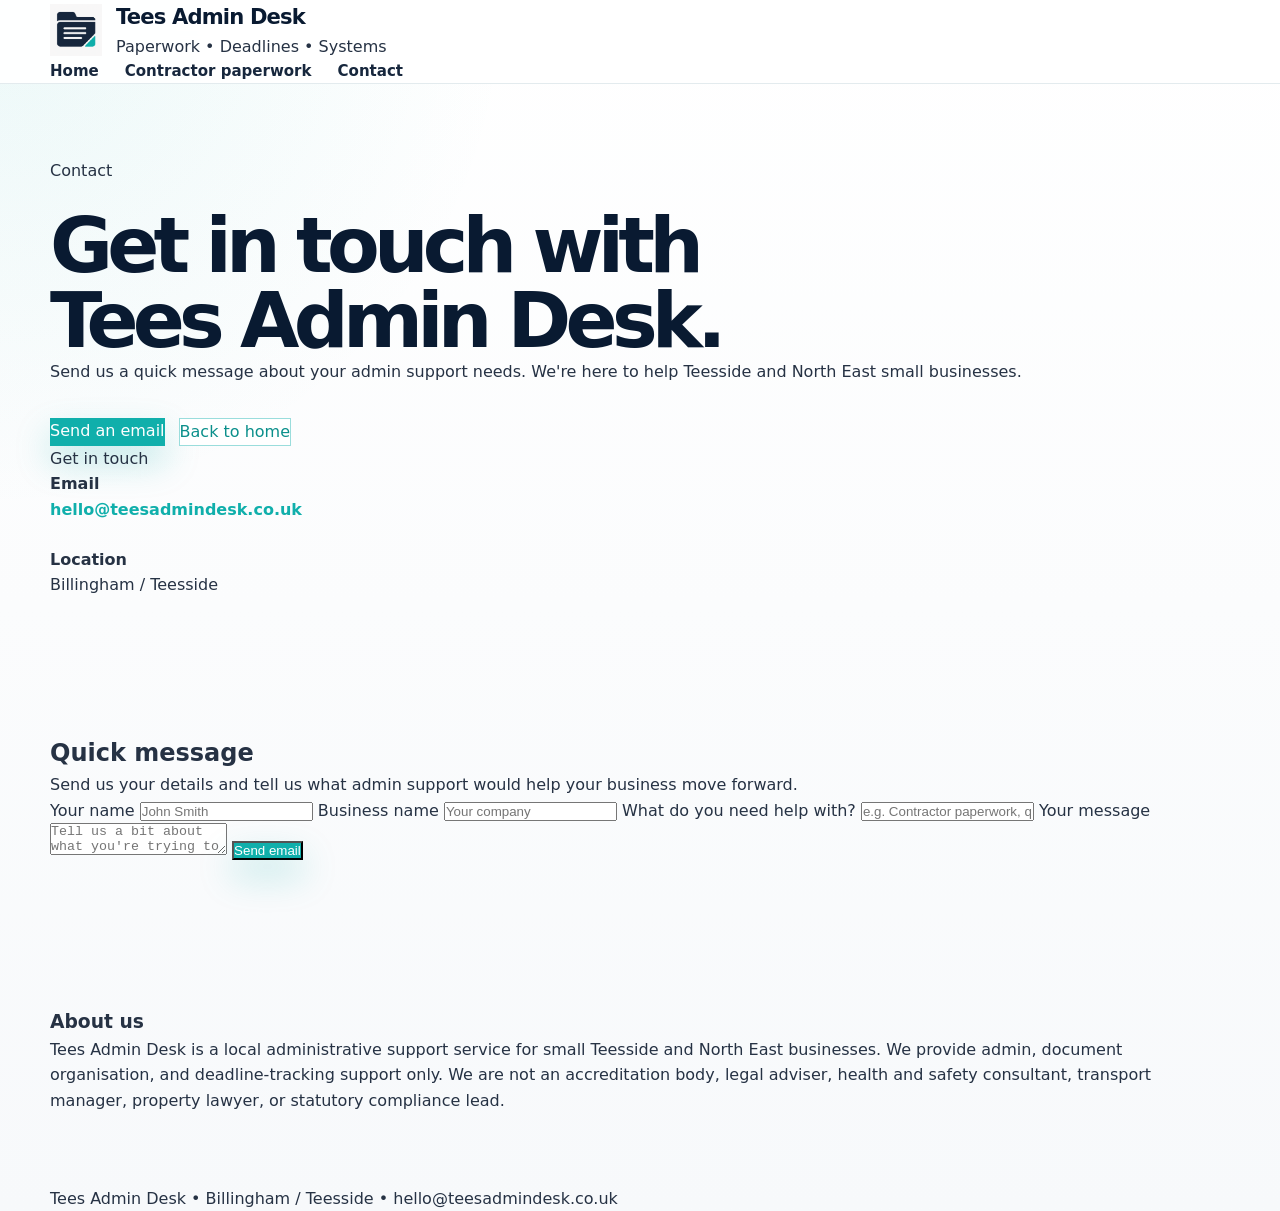
==== contact.html @ b33e205f "innit" ====
<!DOCTYPE html>
<html lang="en">
<head>
  <meta charset="UTF-8" />
  <meta name="viewport" content="width=device-width, initial-scale=1.0" />
  <title>Contact | Tees Admin Desk</title>
  <link rel="stylesheet" href="styles.css" />
</head>
<body>
  <header class="site-header">
    <div class="container">
      <a class="brand" href="index.html">
        <img src="assets/Logo.png" alt="" class="brand-logo" />
        <div class="brand-text">
          <p class="brand-name">Tees Admin Desk</p>
          <p class="tagline">Paperwork • Deadlines • Systems</p>
        </div>
      </a>
      <nav class="site-nav" aria-label="Main navigation">
        <a href="index.html">Home</a>
        <a href="contractor-paperwork.html">Contractor paperwork</a>
        <a href="contact.html">Contact</a>
      </nav>
    </div>
  </header>

  <main class="container">
    <!-- Hero -->
    <section class="hero">
      <div class="hero-content">
        <div>
          <p class="overline">Contact</p>
          <h1>Get in touch with Tees Admin Desk.</h1>
          <p>Send us a quick message about your admin support needs. We're here to help Teesside and North East small businesses.</p>
          <div class="hero-actions">
            <a class="link-button btn-primary" href="mailto:hello@teesadmindesk.co.uk">Send an email</a>
            <a class="link-button btn-secondary" href="index.html">Back to home</a>
          </div>
        </div>
        <div class="contact-panel">
          <p class="overline">Get in touch</p>
          <p><strong>Email</strong></p>
          <p><a href="mailto:hello@teesadmindesk.co.uk" style="color: var(--teal); font-weight: 600;">hello@teesadmindesk.co.uk</a></p>
          <p style="margin-top: 1.5rem;"><strong>Location</strong></p>
          <p>Billingham / Teesside</p>
        </div>
      </div>
    </section>

    <!-- Contact form section -->
    <section class="section section-alt">
      <h2>Quick message</h2>
      <p class="lead">Send us your details and tell us what admin support would help your business move forward.</p>
      
      <div class="section-grid">
        <div class="contact-panel">
          <form action="mailto:hello@teesadmindesk.co.uk" method="post" enctype="text/plain">
            <label for="name">Your name</label>
            <input type="text" id="name" name="Name" placeholder="John Smith" required />
            
            <label for="business">Business name</label>
            <input type="text" id="business" name="Business" placeholder="Your company" />
            
            <label for="type">What do you need help with?</label>
            <input type="text" id="type" name="Help with" placeholder="e.g. Contractor paperwork, quote follow-up..." />
            
            <label for="message">Your message</label>
            <textarea id="message" name="Message" placeholder="Tell us a bit about what you're trying to organise..."></textarea>
            
            <button type="submit" class="btn-primary">Send email</button>
          </form>
        </div>
      </div>
    </section>

    <!-- Disclaimer -->
    <section class="section">
      <div class="card">
        <h3>About us</h3>
        <p>Tees Admin Desk is a local administrative support service for small Teesside and North East businesses. We provide admin, document organisation, and deadline-tracking support only. We are not an accreditation body, legal adviser, health and safety consultant, transport manager, property lawyer, or statutory compliance lead.</p>
      </div>
    </section>
  </main>

  <footer class="footer">
    <div class="container">
      <p>Tees Admin Desk • Billingham / Teesside • hello@teesadmindesk.co.uk</p>
    </div>
  </footer>
</body>
</html>
---- styles.css ----
:root {
  --navy: #17273d;
  --navy-dark: #091a31;
  --teal: #10afab;
  --teal-dark: #0b8f8b;
  --teal-soft: #e8fbfa;
  --bg: #f7f9fb;
  --white: #ffffff;
  --border: #dde6ea;
  --text: #263244;
  --muted: #5f6b7a;
  --shadow: 0 20px 60px rgba(9, 26, 49, 0.12);
  --shadow-soft: 0 12px 35px rgba(9, 26, 49, 0.08);
  --radius-lg: 28px;
  --radius-md: 18px;
  --radius-sm: 12px;
  --container: 1180px;
}

* {
  box-sizing: border-box;
  margin: 0;
  padding: 0;
}

html {
  scroll-behavior: smooth;
}

body {
  font-family: "Inter", system-ui, -apple-system, BlinkMacSystemFont, "Segoe UI", sans-serif;
  background:
    radial-gradient(circle at top left, rgba(16, 175, 171, 0.08), transparent 32rem),
    linear-gradient(180deg, #ffffff 0%, var(--bg) 100%);
  color: var(--text);
  line-height: 1.6;
}

img {
  max-width: 100%;
  display: block;
}

a {
  color: inherit;
  text-decoration: none;
}

.container {
  width: min(var(--container), calc(100% - 40px));
  margin-inline: auto;
}

.site-header {
  position: sticky;
  top: 0;
  z-index: 50;
  background: rgba(255, 255, 255, 0.92);
  backdrop-filter: blur(18px);
  border-bottom: 1px solid rgba(221, 230, 234, 0.8);
}

.header-inner {
  min-height: 86px;
  display: flex;
  align-items: center;
  gap: 32px;
}

.brand {
  display: flex;
  align-items: center;
  gap: 14px;
  min-width: max-content;
}

.brand-logo {
  width: 52px;
  height: 52px;
  object-fit: contain;
}

.brand-copy {
  display: grid;
  gap: 2px;
}

.brand-name {
  font-size: 1.32rem;
  font-weight: 800;
  letter-spacing: -0.04em;
  color: var(--navy-dark);
}

.brand-tagline {
  font-size: 0.78rem;
  font-weight: 600;
  color: var(--teal-dark);
}

.site-nav {
  margin-left: auto;
  display: flex;
  align-items: center;
  gap: 26px;
  font-size: 0.94rem;
  font-weight: 650;
  color: var(--navy);
}

.site-nav a {
  position: relative;
}

.site-nav a::after {
  content: "";
  position: absolute;
  left: 0;
  bottom: -8px;
  width: 0;
  height: 2px;
  border-radius: 999px;
  background: var(--teal);
  transition: width 0.2s ease;
}

.site-nav a:hover::after {
  width: 100%;
}

.header-cta {
  display: inline-flex;
  align-items: center;
  justify-content: center;
  min-height: 44px;
  padding: 0 18px;
  border-radius: 12px;
  background: var(--teal);
  color: var(--white);
  font-size: 0.92rem;
  font-weight: 800;
  box-shadow: 0 14px 30px rgba(16, 175, 171, 0.24);
  transition: transform 0.2s ease, background 0.2s ease;
}

.header-cta:hover {
  transform: translateY(-2px);
  background: var(--teal-dark);
}

.hero {
  padding: 74px 0 64px;
}

.hero-grid {
  display: grid;
  grid-template-columns: 1.02fr 0.98fr;
  gap: 72px;
  align-items: center;
}

.eyebrow,
.section-label {
  width: fit-content;
  display: inline-flex;
  align-items: center;
  gap: 9px;
  padding: 8px 12px;
  border-radius: 999px;
  background: var(--teal-soft);
  color: var(--teal-dark);
  font-size: 0.86rem;
  font-weight: 800;
}

.eyebrow-dot {
  width: 9px;
  height: 9px;
  border-radius: 999px;
  background: var(--teal);
  box-shadow: 0 0 0 5px rgba(16, 175, 171, 0.16);
}

.hero h1 {
  margin-top: 24px;
  max-width: 680px;
  font-size: clamp(3rem, 6vw, 5.75rem);
  line-height: 0.98;
  letter-spacing: -0.075em;
  color: var(--navy-dark);
}

.hero-text {
  margin-top: 26px;
  max-width: 590px;
  font-size: 1.13rem;
  color: var(--muted);
}

.trust-line {
  margin-top: 22px;
  display: flex;
  align-items: flex-start;
  gap: 12px;
  max-width: 560px;
  color: var(--navy);
}

.trust-icon {
  flex: 0 0 auto;
  display: grid;
  place-items: center;
  width: 25px;
  height: 25px;
  border-radius: 999px;
  background: var(--teal-soft);
  color: var(--teal-dark);
  font-weight: 900;
}

.hero-actions {
  margin-top: 34px;
  display: flex;
  flex-wrap: wrap;
  gap: 14px;
}

.btn {
  display: inline-flex;
  align-items: center;
  justify-content: center;
  min-height: 54px;
  padding: 0 24px;
  border-radius: 13px;
  font-weight: 850;
  transition: transform 0.2s ease, box-shadow 0.2s ease, background 0.2s ease;
}

.btn:hover {
  transform: translateY(-2px);
}

.btn-primary {
  background: var(--teal);
  color: var(--white);
  box-shadow: 0 16px 35px rgba(16, 175, 171, 0.25);
}

.btn-primary:hover {
  background: var(--teal-dark);
}

.btn-secondary {
  background: var(--white);
  color: var(--teal-dark);
  border: 1px solid rgba(16, 175, 171, 0.42);
}

.btn-secondary:hover {
  box-shadow: var(--shadow-soft);
}

.dashboard-card {
  background: var(--white);
  border: 1px solid var(--border);
  border-radius: var(--radius-lg);
  box-shadow: var(--shadow);
  overflow: hidden;
}

.dashboard-top {
  display: flex;
  justify-content: space-between;
  gap: 18px;
  padding: 18px 22px;
  background: var(--navy-dark);
  color: var(--white);
  font-size: 0.92rem;
  font-weight: 800;
}

.dashboard-top span:last-child {
  opacity: 0.82;
  font-weight: 650;
}

.metrics-grid {
  padding: 20px;
  display: grid;
  grid-template-columns: repeat(4, 1fr);
  gap: 12px;
}

.metric-card {
  min-height: 132px;
  padding: 18px 10px;
  border: 1px solid var(--border);
  border-radius: 16px;
  text-align: center;
  display: grid;
  justify-items: center;
  gap: 7px;
  background: linear-gradient(180deg, #ffffff 0%, #fbfdff 100%);
}

.metric-icon {
  display: grid;
  place-items: center;
  width: 43px;
  height: 43px;
  border-radius: 999px;
  background: var(--teal-soft);
  color: var(--teal-dark);
  font-weight: 900;
}

.metric-icon.blue {
  background: #eef6ff;
  color: #1f7edc;
}

.metric-icon.orange {
  background: #fff4e5;
  color: #e48415;
}

.metric-card strong {
  font-size: 2rem;
  line-height: 1;
  color: var(--navy-dark);
  letter-spacing: -0.05em;
}

.metric-card span:last-child {
  color: var(--muted);
  font-size: 0.78rem;
  font-weight: 650;
  line-height: 1.25;
}

.priority-list {
  margin: 0 20px 22px;
  padding: 18px;
  border: 1px solid var(--border);
  border-radius: 18px;
}

.priority-list h3 {
  margin-bottom: 10px;
  color: var(--navy-dark);
  font-size: 0.98rem;
}

.priority-row {
  display: grid;
  grid-template-columns: auto 1fr auto;
  align-items: center;
  gap: 10px;
  padding: 13px 0;
  border-top: 1px solid #edf2f5;
  font-size: 0.91rem;
}

.priority-row:first-of-type {
  border-top: 0;
}

.status-dot {
  width: 11px;
  height: 11px;
  border-radius: 999px;
}

.status-dot.current {
  background: var(--teal);
}

.status-dot.due {
  background: #f59e0b;
}

.status-dot.missing {
  background: #ef4444;
}

.status-dot.today {
  background: #3182ce;
}

.status-pill {
  padding: 5px 9px;
  border-radius: 999px;
  font-size: 0.74rem;
  font-weight: 850;
}

.status-pill.current {
  background: var(--teal-soft);
  color: var(--teal-dark);
}

.status-pill.due {
  background: #fff4e5;
  color: #b76200;
}

.status-pill.missing {
  background: #fff0f0;
  color: #ca2b2b;
}

.status-pill.today {
  background: #edf6ff;
  color: #1f6eb8;
}

.section {
  padding: 72px 0;
}

.section-heading {
  max-width: 760px;
  margin: 0 auto 36px;
  text-align: center;
}

.section-heading h2 {
  font-size: clamp(2rem, 4vw, 3.1rem);
  line-height: 1.08;
  letter-spacing: -0.055em;
  color: var(--navy-dark);
}

.section-heading p {
  margin-top: 14px;
  color: var(--muted);
  font-size: 1.06rem;
}

.problem-section {
  background: rgba(255, 255, 255, 0.62);
  border-top: 1px solid rgba(221, 230, 234, 0.65);
  border-bottom: 1px solid rgba(221, 230, 234, 0.65);
}

.problem-grid,
.services-grid {
  display: grid;
  grid-template-columns: repeat(4, 1fr);
  gap: 22px;
}

.problem-card,
.service-card,
.who-card {
  background: var(--white);
  border: 1px solid var(--border);
  border-radius: var(--radius-md);
  box-shadow: var(--shadow-soft);
}

.problem-card {
  padding: 24px;
  min-height: 185px;
}

.card-icon,
.service-icon,
.why-icon {
  display: grid;
  place-items: center;
  width: 48px;
  height: 48px;
  border-radius: 15px;
  margin-bottom: 20px;
  font-weight: 900;
}

.card-icon.red {
  color: #d73737;
  background: #fff0f0;
}

.card-icon.amber {
  color: #c77700;
  background: #fff6e6;
}

.card-icon.teal,
.service-icon,
.why-icon {
  color: var(--teal-dark);
  background: var(--teal-soft);
}

.card-icon.blue {
  color: #1f6eb8;
  background: #edf6ff;
}

.problem-card h3,
.service-card h3,
.why-item h3,
.process-step h3 {
  color: var(--navy-dark);
  font-size: 1.04rem;
  line-height: 1.25;
  letter-spacing: -0.025em;
}

.problem-card p,
.service-card p,
.why-item p,
.process-step p {
  margin-top: 10px;
  color: var(--muted);
  font-size: 0.95rem;
}

.services-section {
  background: linear-gradient(180deg, var(--bg) 0%, #ffffff 100%);
}

.service-card {
  position: relative;
  padding: 28px;
  min-height: 285px;
  transition: transform 0.2s ease, box-shadow 0.2s ease, border-color 0.2s ease;
}

.service-card:hover {
  transform: translateY(-5px);
  border-color: rgba(16, 175, 171, 0.35);
  box-shadow: var(--shadow);
}

.service-icon {
  font-size: 1.15rem;
}

.learn-link {
  position: absolute;
  left: 28px;
  bottom: 26px;
  color: var(--teal-dark);
  font-size: 0.91rem;
  font-weight: 850;
}

.learn-link::after {
  content: " →";
}

.why-section {
  background: #ffffff;
}

.why-grid {
  display: grid;
  grid-template-columns: repeat(4, 1fr);
  border: 1px solid var(--border);
  border-radius: var(--radius-lg);
  overflow: hidden;
  background: var(--white);
}

.why-item {
  padding: 34px 30px;
  text-align: center;
  border-right: 1px solid var(--border);
}

.why-item:last-child {
  border-right: 0;
}

.why-icon {
  margin: 0 auto 18px;
  border-radius: 999px;
}

.process-section {
  background: linear-gradient(180deg, #ffffff 0%, var(--bg) 100%);
}

.process-grid {
  position: relative;
  display: grid;
  grid-template-columns: repeat(3, 1fr);
  gap: 28px;
}

.process-step {
  position: relative;
  padding: 34px 30px;
  text-align: center;
}

.step-number {
  position: absolute;
  top: 12px;
  left: 30px;
  display: grid;
  place-items: center;
  width: 34px;
  height: 34px;
  border-radius: 999px;
  background: var(--teal);
  color: var(--white);
  font-weight: 900;
}

.step-icon {
  width: 94px;
  height: 94px;
  margin: 0 auto 22px;
  display: grid;
  place-items: center;
  border-radius: 999px;
  background: #eef3f6;
  color: var(--navy-dark);
  font-size: 1.75rem;
  font-weight: 900;
  border: 1px solid var(--border);
}

.who-section {
  background: var(--bg);
}

.who-card {
  padding: 42px;
  display: grid;
  grid-template-columns: 0.95fr 1.05fr;
  gap: 40px;
  align-items: center;
}

.who-card h2 {
  margin-top: 16px;
  color: var(--navy-dark);
  font-size: clamp(1.9rem, 4vw, 3rem);
  line-height: 1.08;
  letter-spacing: -0.055em;
}

.who-list {
  display: flex;
  flex-wrap: wrap;
  gap: 12px;
}

.who-list span {
  padding: 10px 14px;
  border-radius: 999px;
  background: var(--teal-soft);
  color: var(--teal-dark);
  font-weight: 800;
  font-size: 0.92rem;
}

.final-cta {
  background: var(--bg);
  padding-top: 42px;
}

.cta-card {
  position: relative;
  overflow: hidden;
  border-radius: var(--radius-lg);
  background:
    radial-gradient(circle at 82% 22%, rgba(16, 175, 171, 0.20), transparent 24rem),
    linear-gradient(135deg, var(--navy-dark) 0%, var(--navy) 100%);
  color: var(--white);
  padding: 52px;
  min-height: 320px;
  display: grid;
  grid-template-columns: 1fr 0.7fr;
  gap: 36px;
  align-items: center;
  box-shadow: var(--shadow);
}

.cta-content {
  max-width: 690px;
}

.cta-card h2 {
  font-size: clamp(2rem, 4vw, 3.3rem);
  line-height: 1.08;
  letter-spacing: -0.055em;
}

.cta-card p {
  margin-top: 16px;
  color: rgba(255, 255, 255, 0.82);
  font-size: 1.05rem;
}

.cta-card .btn {
  margin-top: 28px;
}

.cta-note {
  font-size: 0.92rem !important;
}

.cta-illustration {
  position: relative;
  height: 230px;
  opacity: 0.62;
}

.folder-shape {
  position: absolute;
  right: 110px;
  bottom: 22px;
  width: 175px;
  height: 120px;
  border: 2px solid rgba(255, 255, 255, 0.22);
  border-radius: 18px;
}

.folder-shape::before {
  content: "";
  position: absolute;
  left: 18px;
  top: -24px;
  width: 90px;
  height: 38px;
  border: 2px solid rgba(255, 255, 255, 0.22);
  border-bottom: 0;
  border-radius: 14px 14px 0 0;
}

.checklist-shape {
  position: absolute;
  right: 20px;
  top: 20px;
  width: 120px;
  height: 160px;
  border: 2px solid rgba(255, 255, 255, 0.22);
  border-radius: 18px;
  display: grid;
  align-content: center;
  gap: 18px;
  padding: 24px;
}

.checklist-shape span {
  height: 10px;
  border-radius: 999px;
  background: rgba(255, 255, 255, 0.22);
}

.site-footer {
  padding: 40px 0;
  background: #ffffff;
  border-top: 1px solid var(--border);
}

.footer-grid {
  display: grid;
  grid-template-columns: 1fr auto;
  gap: 28px;
  align-items: center;
}

.footer-brand {
  display: flex;
  align-items: center;
  gap: 14px;
}

.footer-logo {
  width: 50px;
  height: 50px;
  object-fit: contain;
}

.footer-brand div {
  display: grid;
  gap: 2px;
}

.footer-brand strong {
  color: var(--navy-dark);
  font-size: 1.25rem;
}

.footer-brand span {
  color: var(--teal-dark);
  font-weight: 750;
  font-size: 0.88rem;
}

.footer-contact {
  display: grid;
  gap: 6px;
  color: var(--navy);
  font-weight: 650;
}

.footer-contact a:hover {
  color: var(--teal-dark);
}

.footer-disclaimer {
  grid-column: 1 / -1;
  color: var(--muted);
  font-size: 0.88rem;
  text-align: center;
  border-top: 1px solid var(--border);
  padding-top: 24px;
}

@media (max-width: 1040px) {
  .header-inner {
    flex-wrap: wrap;
    padding: 16px 0;
  }

  .site-nav {
    order: 3;
    width: 100%;
    margin-left: 0;
    justify-content: center;
    flex-wrap: wrap;
  }

  .header-cta {
    margin-left: auto;
  }

  .hero-grid {
    grid-template-columns: 1fr;
    gap: 44px;
  }

  .hero-copy {
    text-align: center;
  }

  .hero-copy .eyebrow,
  .trust-line,
  .hero-actions {
    margin-left: auto;
    margin-right: auto;
  }

  .hero h1,
  .hero-text {
    margin-left: auto;
    margin-right: auto;
  }

  .problem-grid,
  .services-grid,
  .why-grid {
    grid-template-columns: repeat(2, 1fr);
  }

  .why-item:nth-child(2) {
    border-right: 0;
  }

  .why-item:nth-child(1),
  .why-item:nth-child(2) {
    border-bottom: 1px solid var(--border);
  }

  .who-card,
  .cta-card {
    grid-template-columns: 1fr;
  }

  .cta-illustration {
    display: none;
  }
}

@media (max-width: 720px) {
  .container {
    width: min(100% - 28px, var(--container));
  }

  .brand-logo {
    width: 44px;
    height: 44px;
  }

  .brand-name {
    font-size: 1.05rem;
  }

  .brand-tagline {
    font-size: 0.69rem;
  }

  .site-nav {
    display: none;
  }

  .header-cta {
    min-height: 40px;
    padding: 0 13px;
    font-size: 0.78rem;
  }

  .hero {
    padding: 48px 0 44px;
  }

  .hero h1 {
    font-size: clamp(2.65rem, 13vw, 4rem);
  }

  .hero-text {
    font-size: 1rem;
  }

  .hero-actions {
    width: 100%;
  }

  .btn {
    width: 100%;
  }

  .dashboard-top {
    flex-direction: column;
    gap: 4px;
  }

  .metrics-grid {
    grid-template-columns: repeat(2, 1fr);
  }

  .problem-grid,
  .services-grid,
  .why-grid,
  .process-grid {
    grid-template-columns: 1fr;
  }

  .why-item,
  .why-item:nth-child(2) {
    border-right: 0;
    border-bottom: 1px solid var(--border);
  }

  .why-item:last-child {
    border-bottom: 0;
  }

  .section {
    padding: 54px 0;
  }

  .section-heading {
    margin-bottom: 28px;
  }

  .service-card {
    min-height: 250px;
  }

  .process-step {
    padding: 28px 20px;
  }

  .who-card,
  .cta-card {
    padding: 28px;
  }

  .footer-grid {
    grid-template-columns: 1fr;
    text-align: left;
  }
}

@media (max-width: 420px) {
  .metrics-grid {
    grid-template-columns: 1fr;
  }

  .priority-row {
    grid-template-columns: auto 1fr;
  }

  .status-pill {
    grid-column: 2;
    width: fit-content;
  }
}
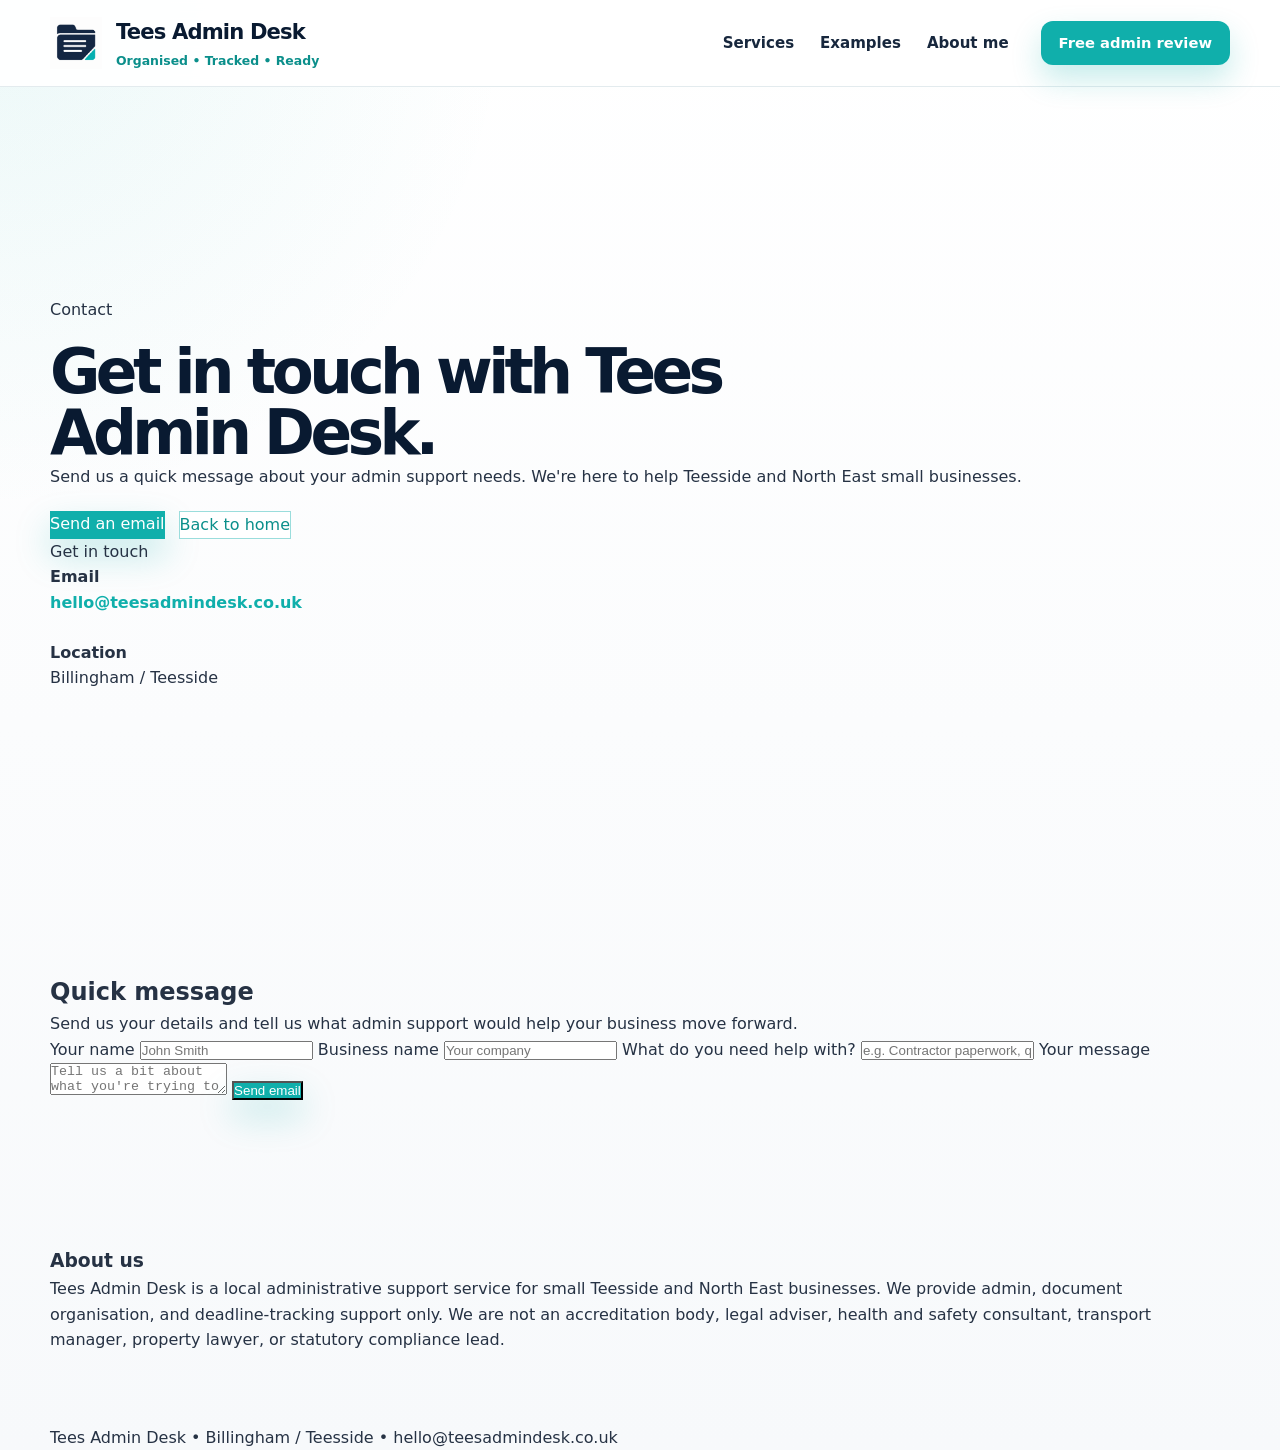
==== commit 08091b64: "About me page" ====
--- a/contact.html
+++ b/contact.html
@@ -8,19 +8,32 @@
 </head>
 <body>
   <header class="site-header">
-    <div class="container">
-      <a class="brand" href="index.html">
-        <img src="assets/Logo.png" alt="" class="brand-logo" />
-        <div class="brand-text">
-          <p class="brand-name">Tees Admin Desk</p>
-          <p class="tagline">Paperwork • Deadlines • Systems</p>
+    <div class="container header-inner">
+      <a class="brand" href="index.html" aria-label="Tees Admin Desk home">
+        <img src="assets/Logo.png" alt="Tees Admin Desk logo" class="brand-logo" />
+        <div class="brand-copy">
+          <span class="brand-name">Tees Admin Desk</span>
+          <span class="brand-tagline">Organised &bull; Tracked &bull; Ready</span>
         </div>
       </a>
-      <nav class="site-nav" aria-label="Main navigation">
-        <a href="index.html">Home</a>
-        <a href="contractor-paperwork.html">Contractor paperwork</a>
-        <a href="contact.html">Contact</a>
+      <nav class="site-nav" id="main-navigation" aria-label="Main navigation">
+        <a href="services.html">Services</a>
+        <a href="examples.html">Examples</a>
+        <a href="about.html">About me</a>
+        <a class="menu-cta" href="free-admin-review.html">Free admin review</a>
       </nav>
+      <a class="header-cta" href="free-admin-review.html">Free admin review</a>
+      <button
+        class="nav-toggle"
+        type="button"
+        aria-label="Open navigation menu"
+        aria-expanded="false"
+        aria-controls="main-navigation"
+      >
+        <span></span>
+        <span></span>
+        <span></span>
+      </button>
     </div>
   </header>
 
@@ -87,5 +100,10 @@
       <p>Tees Admin Desk • Billingham / Teesside • hello@teesadmindesk.co.uk</p>
     </div>
   </footer>
+  <script type="module">
+    import { initHeaderMenu } from "./js/components/Header.js";
+
+    initHeaderMenu();
+  </script>
 </body>
 </html>
--- a/styles.css
+++ b/styles.css
@@ -1,996 +1,16 @@
-:root {
-  --navy: #17273d;
-  --navy-dark: #091a31;
-  --teal: #10afab;
-  --teal-dark: #0b8f8b;
-  --teal-soft: #e8fbfa;
-  --bg: #f7f9fb;
-  --white: #ffffff;
-  --border: #dde6ea;
-  --text: #263244;
-  --muted: #5f6b7a;
-  --shadow: 0 20px 60px rgba(9, 26, 49, 0.12);
-  --shadow-soft: 0 12px 35px rgba(9, 26, 49, 0.08);
-  --radius-lg: 28px;
-  --radius-md: 18px;
-  --radius-sm: 12px;
-  --container: 1180px;
-}
-
-* {
-  box-sizing: border-box;
-  margin: 0;
-  padding: 0;
-}
-
-html {
-  scroll-behavior: smooth;
-}
-
-body {
-  font-family: "Inter", system-ui, -apple-system, BlinkMacSystemFont, "Segoe UI", sans-serif;
-  background:
-    radial-gradient(circle at top left, rgba(16, 175, 171, 0.08), transparent 32rem),
-    linear-gradient(180deg, #ffffff 0%, var(--bg) 100%);
-  color: var(--text);
-  line-height: 1.6;
-}
-
-img {
-  max-width: 100%;
-  display: block;
-}
-
-a {
-  color: inherit;
-  text-decoration: none;
-}
-
-.container {
-  width: min(var(--container), calc(100% - 40px));
-  margin-inline: auto;
-}
-
-.site-header {
-  position: sticky;
-  top: 0;
-  z-index: 50;
-  background: rgba(255, 255, 255, 0.92);
-  backdrop-filter: blur(18px);
-  border-bottom: 1px solid rgba(221, 230, 234, 0.8);
-}
-
-.header-inner {
-  min-height: 86px;
-  display: flex;
-  align-items: center;
-  gap: 32px;
-}
-
-.brand {
-  display: flex;
-  align-items: center;
-  gap: 14px;
-  min-width: max-content;
-}
-
-.brand-logo {
-  width: 52px;
-  height: 52px;
-  object-fit: contain;
-}
-
-.brand-copy {
-  display: grid;
-  gap: 2px;
-}
-
-.brand-name {
-  font-size: 1.32rem;
-  font-weight: 800;
-  letter-spacing: -0.04em;
-  color: var(--navy-dark);
-}
-
-.brand-tagline {
-  font-size: 0.78rem;
-  font-weight: 600;
-  color: var(--teal-dark);
-}
-
-.site-nav {
-  margin-left: auto;
-  display: flex;
-  align-items: center;
-  gap: 26px;
-  font-size: 0.94rem;
-  font-weight: 650;
-  color: var(--navy);
-}
-
-.site-nav a {
-  position: relative;
-}
-
-.site-nav a::after {
-  content: "";
-  position: absolute;
-  left: 0;
-  bottom: -8px;
-  width: 0;
-  height: 2px;
-  border-radius: 999px;
-  background: var(--teal);
-  transition: width 0.2s ease;
-}
-
-.site-nav a:hover::after {
-  width: 100%;
-}
-
-.header-cta {
-  display: inline-flex;
-  align-items: center;
-  justify-content: center;
-  min-height: 44px;
-  padding: 0 18px;
-  border-radius: 12px;
-  background: var(--teal);
-  color: var(--white);
-  font-size: 0.92rem;
-  font-weight: 800;
-  box-shadow: 0 14px 30px rgba(16, 175, 171, 0.24);
-  transition: transform 0.2s ease, background 0.2s ease;
-}
-
-.header-cta:hover {
-  transform: translateY(-2px);
-  background: var(--teal-dark);
-}
-
-.hero {
-  padding: 74px 0 64px;
-}
-
-.hero-grid {
-  display: grid;
-  grid-template-columns: 1.02fr 0.98fr;
-  gap: 72px;
-  align-items: center;
-}
-
-.eyebrow,
-.section-label {
-  width: fit-content;
-  display: inline-flex;
-  align-items: center;
-  gap: 9px;
-  padding: 8px 12px;
-  border-radius: 999px;
-  background: var(--teal-soft);
-  color: var(--teal-dark);
-  font-size: 0.86rem;
-  font-weight: 800;
-}
-
-.eyebrow-dot {
-  width: 9px;
-  height: 9px;
-  border-radius: 999px;
-  background: var(--teal);
-  box-shadow: 0 0 0 5px rgba(16, 175, 171, 0.16);
-}
-
-.hero h1 {
-  margin-top: 24px;
-  max-width: 680px;
-  font-size: clamp(3rem, 6vw, 5.75rem);
-  line-height: 0.98;
-  letter-spacing: -0.075em;
-  color: var(--navy-dark);
-}
-
-.hero-text {
-  margin-top: 26px;
-  max-width: 590px;
-  font-size: 1.13rem;
-  color: var(--muted);
-}
-
-.trust-line {
-  margin-top: 22px;
-  display: flex;
-  align-items: flex-start;
-  gap: 12px;
-  max-width: 560px;
-  color: var(--navy);
-}
-
-.trust-icon {
-  flex: 0 0 auto;
-  display: grid;
-  place-items: center;
-  width: 25px;
-  height: 25px;
-  border-radius: 999px;
-  background: var(--teal-soft);
-  color: var(--teal-dark);
-  font-weight: 900;
-}
-
-.hero-actions {
-  margin-top: 34px;
-  display: flex;
-  flex-wrap: wrap;
-  gap: 14px;
-}
-
-.btn {
-  display: inline-flex;
-  align-items: center;
-  justify-content: center;
-  min-height: 54px;
-  padding: 0 24px;
-  border-radius: 13px;
-  font-weight: 850;
-  transition: transform 0.2s ease, box-shadow 0.2s ease, background 0.2s ease;
-}
-
-.btn:hover {
-  transform: translateY(-2px);
-}
-
-.btn-primary {
-  background: var(--teal);
-  color: var(--white);
-  box-shadow: 0 16px 35px rgba(16, 175, 171, 0.25);
-}
-
-.btn-primary:hover {
-  background: var(--teal-dark);
-}
-
-.btn-secondary {
-  background: var(--white);
-  color: var(--teal-dark);
-  border: 1px solid rgba(16, 175, 171, 0.42);
-}
-
-.btn-secondary:hover {
-  box-shadow: var(--shadow-soft);
-}
-
-.dashboard-card {
-  background: var(--white);
-  border: 1px solid var(--border);
-  border-radius: var(--radius-lg);
-  box-shadow: var(--shadow);
-  overflow: hidden;
-}
-
-.dashboard-top {
-  display: flex;
-  justify-content: space-between;
-  gap: 18px;
-  padding: 18px 22px;
-  background: var(--navy-dark);
-  color: var(--white);
-  font-size: 0.92rem;
-  font-weight: 800;
-}
-
-.dashboard-top span:last-child {
-  opacity: 0.82;
-  font-weight: 650;
-}
-
-.metrics-grid {
-  padding: 20px;
-  display: grid;
-  grid-template-columns: repeat(4, 1fr);
-  gap: 12px;
-}
-
-.metric-card {
-  min-height: 132px;
-  padding: 18px 10px;
-  border: 1px solid var(--border);
-  border-radius: 16px;
-  text-align: center;
-  display: grid;
-  justify-items: center;
-  gap: 7px;
-  background: linear-gradient(180deg, #ffffff 0%, #fbfdff 100%);
-}
-
-.metric-icon {
-  display: grid;
-  place-items: center;
-  width: 43px;
-  height: 43px;
-  border-radius: 999px;
-  background: var(--teal-soft);
-  color: var(--teal-dark);
-  font-weight: 900;
-}
-
-.metric-icon.blue {
-  background: #eef6ff;
-  color: #1f7edc;
-}
-
-.metric-icon.orange {
-  background: #fff4e5;
-  color: #e48415;
-}
-
-.metric-card strong {
-  font-size: 2rem;
-  line-height: 1;
-  color: var(--navy-dark);
-  letter-spacing: -0.05em;
-}
-
-.metric-card span:last-child {
-  color: var(--muted);
-  font-size: 0.78rem;
-  font-weight: 650;
-  line-height: 1.25;
-}
-
-.priority-list {
-  margin: 0 20px 22px;
-  padding: 18px;
-  border: 1px solid var(--border);
-  border-radius: 18px;
-}
-
-.priority-list h3 {
-  margin-bottom: 10px;
-  color: var(--navy-dark);
-  font-size: 0.98rem;
-}
-
-.priority-row {
-  display: grid;
-  grid-template-columns: auto 1fr auto;
-  align-items: center;
-  gap: 10px;
-  padding: 13px 0;
-  border-top: 1px solid #edf2f5;
-  font-size: 0.91rem;
-}
-
-.priority-row:first-of-type {
-  border-top: 0;
-}
-
-.status-dot {
-  width: 11px;
-  height: 11px;
-  border-radius: 999px;
-}
-
-.status-dot.current {
-  background: var(--teal);
-}
-
-.status-dot.due {
-  background: #f59e0b;
-}
-
-.status-dot.missing {
-  background: #ef4444;
-}
-
-.status-dot.today {
-  background: #3182ce;
-}
-
-.status-pill {
-  padding: 5px 9px;
-  border-radius: 999px;
-  font-size: 0.74rem;
-  font-weight: 850;
-}
-
-.status-pill.current {
-  background: var(--teal-soft);
-  color: var(--teal-dark);
-}
-
-.status-pill.due {
-  background: #fff4e5;
-  color: #b76200;
-}
-
-.status-pill.missing {
-  background: #fff0f0;
-  color: #ca2b2b;
-}
-
-.status-pill.today {
-  background: #edf6ff;
-  color: #1f6eb8;
-}
-
-.section {
-  padding: 72px 0;
-}
-
-.section-heading {
-  max-width: 760px;
-  margin: 0 auto 36px;
-  text-align: center;
-}
-
-.section-heading h2 {
-  font-size: clamp(2rem, 4vw, 3.1rem);
-  line-height: 1.08;
-  letter-spacing: -0.055em;
-  color: var(--navy-dark);
-}
-
-.section-heading p {
-  margin-top: 14px;
-  color: var(--muted);
-  font-size: 1.06rem;
-}
-
-.problem-section {
-  background: rgba(255, 255, 255, 0.62);
-  border-top: 1px solid rgba(221, 230, 234, 0.65);
-  border-bottom: 1px solid rgba(221, 230, 234, 0.65);
-}
-
-.problem-grid,
-.services-grid {
-  display: grid;
-  grid-template-columns: repeat(4, 1fr);
-  gap: 22px;
-}
-
-.problem-card,
-.service-card,
-.who-card {
-  background: var(--white);
-  border: 1px solid var(--border);
-  border-radius: var(--radius-md);
-  box-shadow: var(--shadow-soft);
-}
-
-.problem-card {
-  padding: 24px;
-  min-height: 185px;
-}
-
-.card-icon,
-.service-icon,
-.why-icon {
-  display: grid;
-  place-items: center;
-  width: 48px;
-  height: 48px;
-  border-radius: 15px;
-  margin-bottom: 20px;
-  font-weight: 900;
-}
-
-.card-icon.red {
-  color: #d73737;
-  background: #fff0f0;
-}
-
-.card-icon.amber {
-  color: #c77700;
-  background: #fff6e6;
-}
-
-.card-icon.teal,
-.service-icon,
-.why-icon {
-  color: var(--teal-dark);
-  background: var(--teal-soft);
-}
-
-.card-icon.blue {
-  color: #1f6eb8;
-  background: #edf6ff;
-}
-
-.problem-card h3,
-.service-card h3,
-.why-item h3,
-.process-step h3 {
-  color: var(--navy-dark);
-  font-size: 1.04rem;
-  line-height: 1.25;
-  letter-spacing: -0.025em;
-}
-
-.problem-card p,
-.service-card p,
-.why-item p,
-.process-step p {
-  margin-top: 10px;
-  color: var(--muted);
-  font-size: 0.95rem;
-}
-
-.services-section {
-  background: linear-gradient(180deg, var(--bg) 0%, #ffffff 100%);
-}
-
-.service-card {
-  position: relative;
-  padding: 28px;
-  min-height: 285px;
-  transition: transform 0.2s ease, box-shadow 0.2s ease, border-color 0.2s ease;
-}
-
-.service-card:hover {
-  transform: translateY(-5px);
-  border-color: rgba(16, 175, 171, 0.35);
-  box-shadow: var(--shadow);
-}
-
-.service-icon {
-  font-size: 1.15rem;
-}
-
-.learn-link {
-  position: absolute;
-  left: 28px;
-  bottom: 26px;
-  color: var(--teal-dark);
-  font-size: 0.91rem;
-  font-weight: 850;
-}
-
-.learn-link::after {
-  content: " →";
-}
-
-.why-section {
-  background: #ffffff;
-}
-
-.why-grid {
-  display: grid;
-  grid-template-columns: repeat(4, 1fr);
-  border: 1px solid var(--border);
-  border-radius: var(--radius-lg);
-  overflow: hidden;
-  background: var(--white);
-}
-
-.why-item {
-  padding: 34px 30px;
-  text-align: center;
-  border-right: 1px solid var(--border);
-}
-
-.why-item:last-child {
-  border-right: 0;
-}
-
-.why-icon {
-  margin: 0 auto 18px;
-  border-radius: 999px;
-}
-
-.process-section {
-  background: linear-gradient(180deg, #ffffff 0%, var(--bg) 100%);
-}
-
-.process-grid {
-  position: relative;
-  display: grid;
-  grid-template-columns: repeat(3, 1fr);
-  gap: 28px;
-}
-
-.process-step {
-  position: relative;
-  padding: 34px 30px;
-  text-align: center;
-}
-
-.step-number {
-  position: absolute;
-  top: 12px;
-  left: 30px;
-  display: grid;
-  place-items: center;
-  width: 34px;
-  height: 34px;
-  border-radius: 999px;
-  background: var(--teal);
-  color: var(--white);
-  font-weight: 900;
-}
-
-.step-icon {
-  width: 94px;
-  height: 94px;
-  margin: 0 auto 22px;
-  display: grid;
-  place-items: center;
-  border-radius: 999px;
-  background: #eef3f6;
-  color: var(--navy-dark);
-  font-size: 1.75rem;
-  font-weight: 900;
-  border: 1px solid var(--border);
-}
-
-.who-section {
-  background: var(--bg);
-}
-
-.who-card {
-  padding: 42px;
-  display: grid;
-  grid-template-columns: 0.95fr 1.05fr;
-  gap: 40px;
-  align-items: center;
-}
-
-.who-card h2 {
-  margin-top: 16px;
-  color: var(--navy-dark);
-  font-size: clamp(1.9rem, 4vw, 3rem);
-  line-height: 1.08;
-  letter-spacing: -0.055em;
-}
-
-.who-list {
-  display: flex;
-  flex-wrap: wrap;
-  gap: 12px;
-}
-
-.who-list span {
-  padding: 10px 14px;
-  border-radius: 999px;
-  background: var(--teal-soft);
-  color: var(--teal-dark);
-  font-weight: 800;
-  font-size: 0.92rem;
-}
-
-.final-cta {
-  background: var(--bg);
-  padding-top: 42px;
-}
-
-.cta-card {
-  position: relative;
-  overflow: hidden;
-  border-radius: var(--radius-lg);
-  background:
-    radial-gradient(circle at 82% 22%, rgba(16, 175, 171, 0.20), transparent 24rem),
-    linear-gradient(135deg, var(--navy-dark) 0%, var(--navy) 100%);
-  color: var(--white);
-  padding: 52px;
-  min-height: 320px;
-  display: grid;
-  grid-template-columns: 1fr 0.7fr;
-  gap: 36px;
-  align-items: center;
-  box-shadow: var(--shadow);
-}
-
-.cta-content {
-  max-width: 690px;
-}
-
-.cta-card h2 {
-  font-size: clamp(2rem, 4vw, 3.3rem);
-  line-height: 1.08;
-  letter-spacing: -0.055em;
-}
-
-.cta-card p {
-  margin-top: 16px;
-  color: rgba(255, 255, 255, 0.82);
-  font-size: 1.05rem;
-}
-
-.cta-card .btn {
-  margin-top: 28px;
-}
-
-.cta-note {
-  font-size: 0.92rem !important;
-}
-
-.cta-illustration {
-  position: relative;
-  height: 230px;
-  opacity: 0.62;
-}
-
-.folder-shape {
-  position: absolute;
-  right: 110px;
-  bottom: 22px;
-  width: 175px;
-  height: 120px;
-  border: 2px solid rgba(255, 255, 255, 0.22);
-  border-radius: 18px;
-}
-
-.folder-shape::before {
-  content: "";
-  position: absolute;
-  left: 18px;
-  top: -24px;
-  width: 90px;
-  height: 38px;
-  border: 2px solid rgba(255, 255, 255, 0.22);
-  border-bottom: 0;
-  border-radius: 14px 14px 0 0;
-}
-
-.checklist-shape {
-  position: absolute;
-  right: 20px;
-  top: 20px;
-  width: 120px;
-  height: 160px;
-  border: 2px solid rgba(255, 255, 255, 0.22);
-  border-radius: 18px;
-  display: grid;
-  align-content: center;
-  gap: 18px;
-  padding: 24px;
-}
-
-.checklist-shape span {
-  height: 10px;
-  border-radius: 999px;
-  background: rgba(255, 255, 255, 0.22);
-}
-
-.site-footer {
-  padding: 40px 0;
-  background: #ffffff;
-  border-top: 1px solid var(--border);
-}
-
-.footer-grid {
-  display: grid;
-  grid-template-columns: 1fr auto;
-  gap: 28px;
-  align-items: center;
-}
-
-.footer-brand {
-  display: flex;
-  align-items: center;
-  gap: 14px;
-}
-
-.footer-logo {
-  width: 50px;
-  height: 50px;
-  object-fit: contain;
-}
-
-.footer-brand div {
-  display: grid;
-  gap: 2px;
-}
-
-.footer-brand strong {
-  color: var(--navy-dark);
-  font-size: 1.25rem;
-}
-
-.footer-brand span {
-  color: var(--teal-dark);
-  font-weight: 750;
-  font-size: 0.88rem;
-}
-
-.footer-contact {
-  display: grid;
-  gap: 6px;
-  color: var(--navy);
-  font-weight: 650;
-}
-
-.footer-contact a:hover {
-  color: var(--teal-dark);
-}
-
-.footer-disclaimer {
-  grid-column: 1 / -1;
-  color: var(--muted);
-  font-size: 0.88rem;
-  text-align: center;
-  border-top: 1px solid var(--border);
-  padding-top: 24px;
-}
-
-@media (max-width: 1040px) {
-  .header-inner {
-    flex-wrap: wrap;
-    padding: 16px 0;
-  }
-
-  .site-nav {
-    order: 3;
-    width: 100%;
-    margin-left: 0;
-    justify-content: center;
-    flex-wrap: wrap;
-  }
-
-  .header-cta {
-    margin-left: auto;
-  }
-
-  .hero-grid {
-    grid-template-columns: 1fr;
-    gap: 44px;
-  }
-
-  .hero-copy {
-    text-align: center;
-  }
-
-  .hero-copy .eyebrow,
-  .trust-line,
-  .hero-actions {
-    margin-left: auto;
-    margin-right: auto;
-  }
-
-  .hero h1,
-  .hero-text {
-    margin-left: auto;
-    margin-right: auto;
-  }
-
-  .problem-grid,
-  .services-grid,
-  .why-grid {
-    grid-template-columns: repeat(2, 1fr);
-  }
-
-  .why-item:nth-child(2) {
-    border-right: 0;
-  }
-
-  .why-item:nth-child(1),
-  .why-item:nth-child(2) {
-    border-bottom: 1px solid var(--border);
-  }
-
-  .who-card,
-  .cta-card {
-    grid-template-columns: 1fr;
-  }
-
-  .cta-illustration {
-    display: none;
-  }
-}
-
-@media (max-width: 720px) {
-  .container {
-    width: min(100% - 28px, var(--container));
-  }
-
-  .brand-logo {
-    width: 44px;
-    height: 44px;
-  }
-
-  .brand-name {
-    font-size: 1.05rem;
-  }
-
-  .brand-tagline {
-    font-size: 0.69rem;
-  }
-
-  .site-nav {
-    display: none;
-  }
-
-  .header-cta {
-    min-height: 40px;
-    padding: 0 13px;
-    font-size: 0.78rem;
-  }
-
-  .hero {
-    padding: 48px 0 44px;
-  }
-
-  .hero h1 {
-    font-size: clamp(2.65rem, 13vw, 4rem);
-  }
-
-  .hero-text {
-    font-size: 1rem;
-  }
-
-  .hero-actions {
-    width: 100%;
-  }
-
-  .btn {
-    width: 100%;
-  }
-
-  .dashboard-top {
-    flex-direction: column;
-    gap: 4px;
-  }
-
-  .metrics-grid {
-    grid-template-columns: repeat(2, 1fr);
-  }
-
-  .problem-grid,
-  .services-grid,
-  .why-grid,
-  .process-grid {
-    grid-template-columns: 1fr;
-  }
-
-  .why-item,
-  .why-item:nth-child(2) {
-    border-right: 0;
-    border-bottom: 1px solid var(--border);
-  }
-
-  .why-item:last-child {
-    border-bottom: 0;
-  }
-
-  .section {
-    padding: 54px 0;
-  }
-
-  .section-heading {
-    margin-bottom: 28px;
-  }
-
-  .service-card {
-    min-height: 250px;
-  }
-
-  .process-step {
-    padding: 28px 20px;
-  }
-
-  .who-card,
-  .cta-card {
-    padding: 28px;
-  }
-
-  .footer-grid {
-    grid-template-columns: 1fr;
-    text-align: left;
-  }
-}
-
-@media (max-width: 420px) {
-  .metrics-grid {
-    grid-template-columns: 1fr;
-  }
-
-  .priority-row {
-    grid-template-columns: auto 1fr;
-  }
-
-  .status-pill {
-    grid-column: 2;
-    width: fit-content;
-  }
-}+@import url("./css/variables.css");
+@import url("./css/reset.css");
+@import url("./css/layout.css");
+@import url("./css/header.css");
+@import url("./css/buttons.css");
+@import url("./css/hero.css");
+@import url("./css/dashboard.css");
+@import url("./css/sections.css");
+@import url("./css/cards.css");
+@import url("./css/why.css");
+@import url("./css/process.css");
+@import url("./css/who-we-help.css");
+@import url("./css/cta.css");
+@import url("./css/placeholder-page.css");
+@import url("./css/footer.css");
+@import url("./css/responsive.css");
